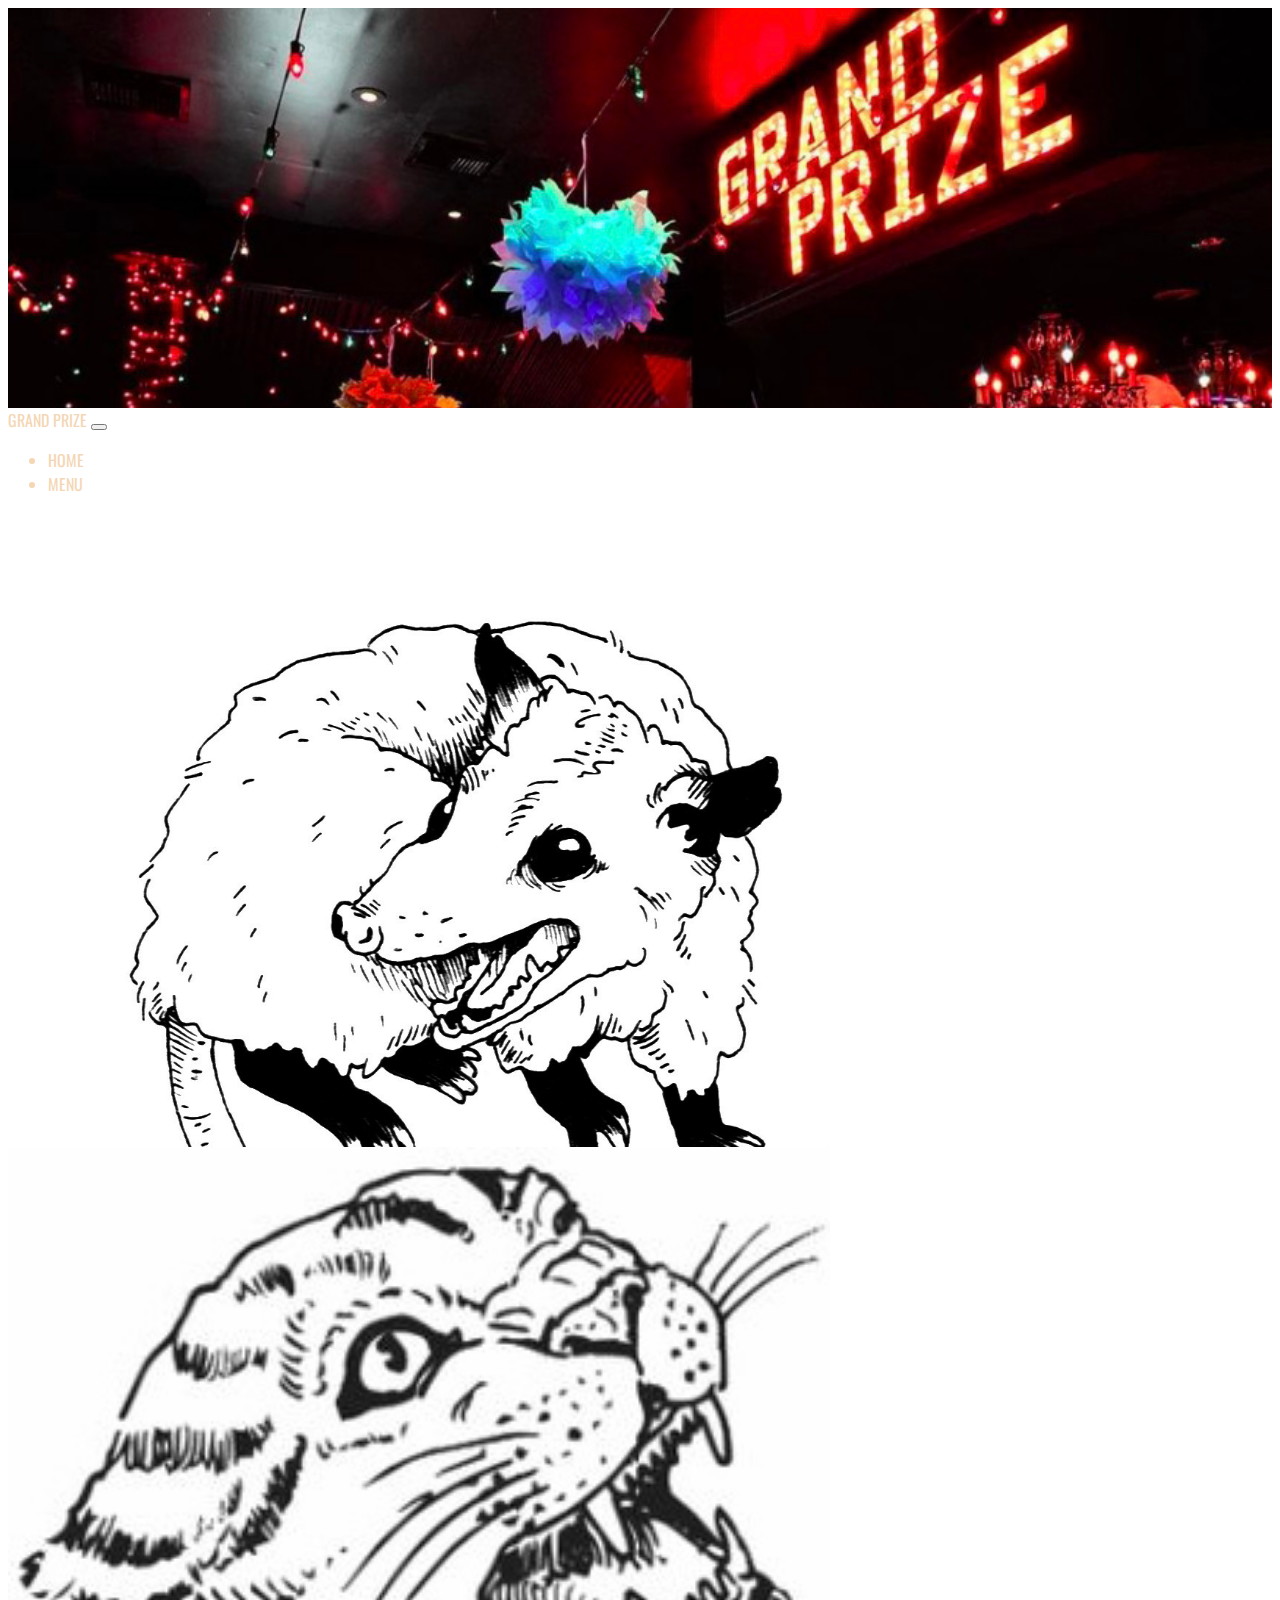
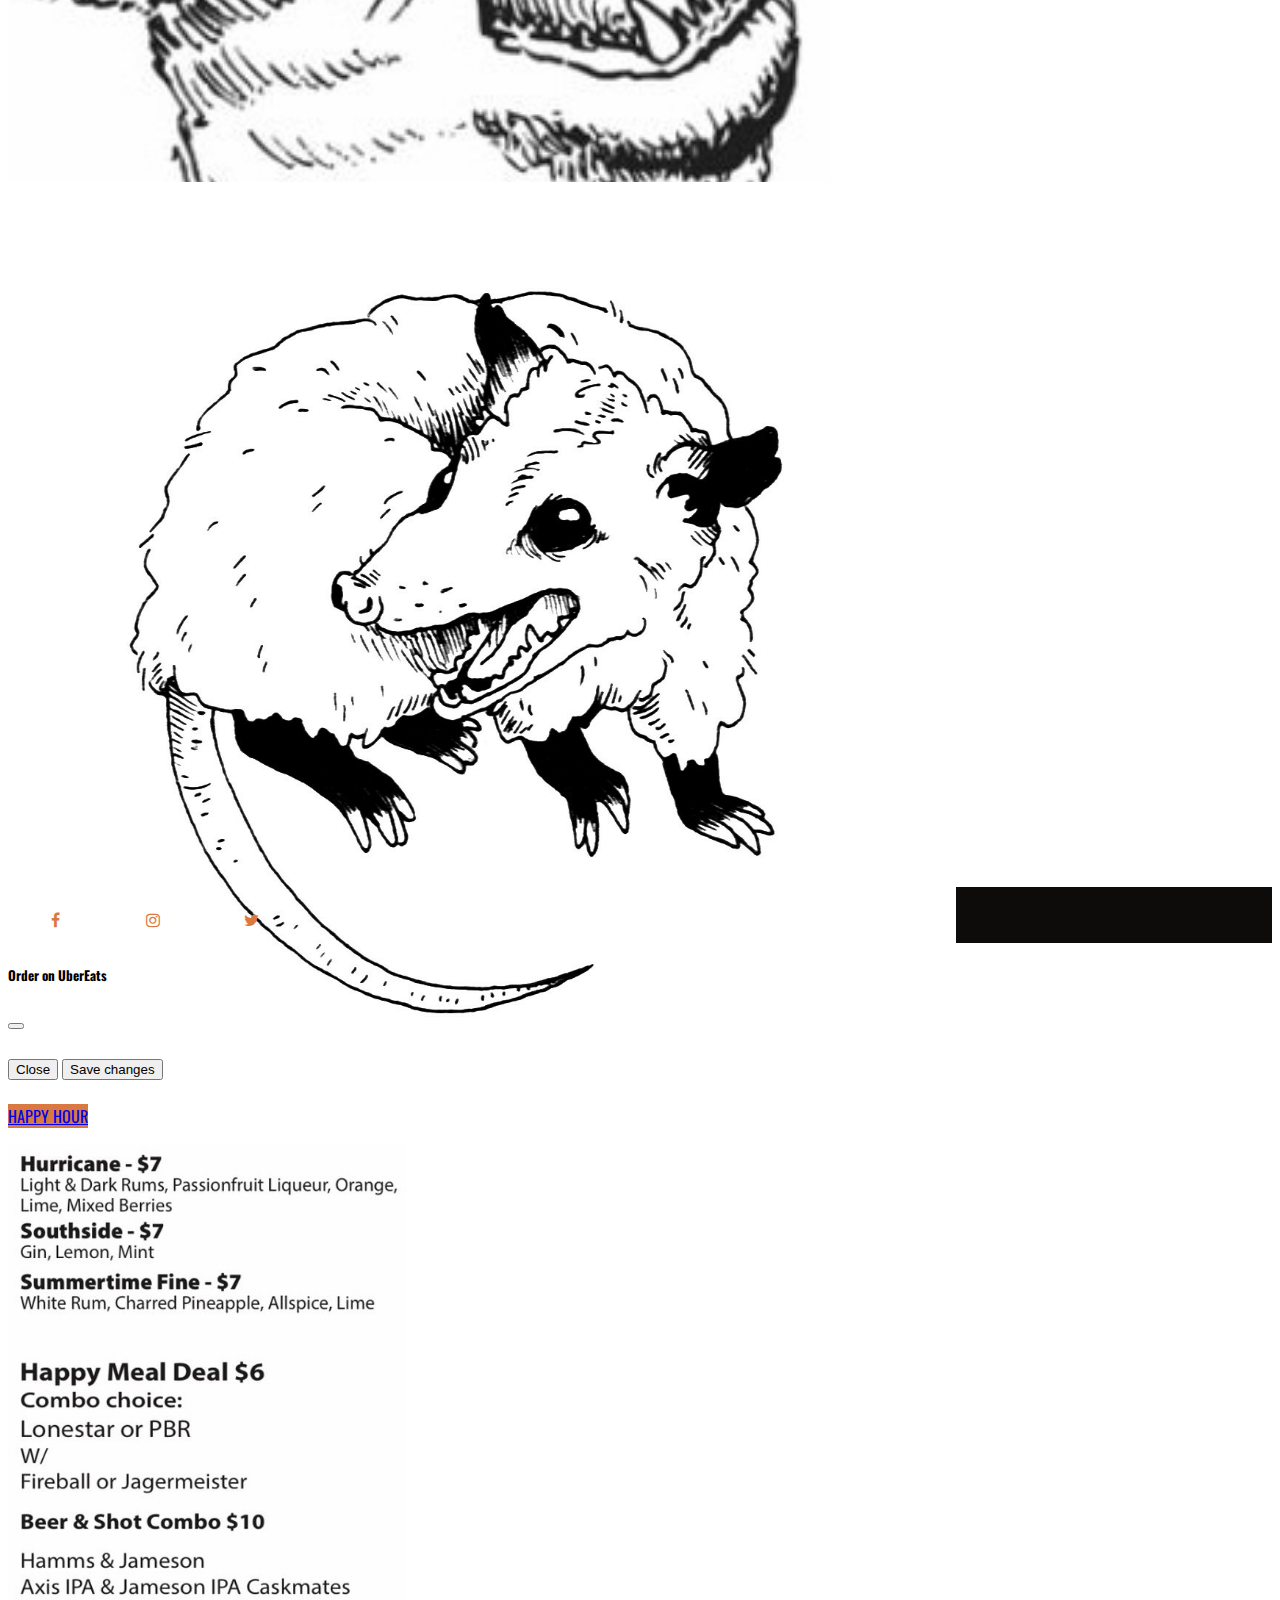
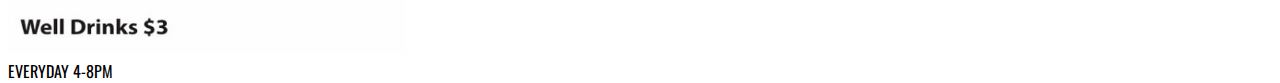
==== menu.html @ 6e91ab2e "first commit" ====
<!DOCTYPE html>
<html lang="en">
<head>
    <meta charset="UTF-8">
    <meta http-equiv="X-UA-Compatible" content="IE=edge">
    <meta name="viewport" content="width=device-width, initial-scale=1.0">
    <title>Grand Prize</title>
    <link href="https://cdn.jsdelivr.net/npm/bootstrap@5.1.1/dist/css/bootstrap.min.css" rel="stylesheet" integrity="sha384-F3w7mX95PdgyTmZZMECAngseQB83DfGTowi0iMjiWaeVhAn4FJkqJByhZMI3AhiU" crossorigin="anonymous">
    <script src="https://cdn.jsdelivr.net/npm/bootstrap@5.1.1/dist/js/bootstrap.bundle.min.js" integrity="sha384-/bQdsTh/da6pkI1MST/rWKFNjaCP5gBSY4sEBT38Q/9RBh9AH40zEOg7Hlq2THRZ" crossorigin="anonymous"></script>
    <link rel="stylesheet" href="css/header.css">
    <link rel="stylesheet" href="css/global.css">
    <link rel="stylesheet" href="css/footer.css">
    <link rel="preconnect" href="https://fonts.googleapis.com">
    <link rel="preconnect" href="https://fonts.gstatic.com" crossorigin>
    <link href="https://fonts.googleapis.com/css2?family=Oswald:wght@400;500&display=swap" rel="stylesheet">
    <link rel="stylesheet" href="https://cdnjs.cloudflare.com/ajax/libs/font-awesome/4.7.0/css/font-awesome.min.css">
</head>
<body>
    
    <div class="container-fluid p-0">

        <header class="header position-relative">

            <div id="opacityLayer" class="position-absolute top-0 w-100 h-100 bg-black z20 opacity"></div>


        </header>

        <nav class="navbar navbar-expand-lg bg-black text-accent sticky-top">
            <div class="container-fluid">
                <i class="fas fa-skull-crossbones"></i>
                <a class="navbar-brand ms-2" href="index.html">GRAND PRIZE</a>
                <button class="navbar-toggler" type="button" data-bs-toggle="collapse" data-bs-target="#navbarNav" aria-controls="navbarNav" aria-expanded="false" aria-label="Toggle navigation">
                <span class="navbar-toggler-icon"></span>
                </button>
                <div class="collapse navbar-collapse" id="navbarNav">
                    <ul class="navbar-nav ms-auto">
                        <li class="nav-item">
                            <a class="nav-link active" aria-current="page" href="index.html">HOME</a>
                        </li>
                        <li class="nav-item">
                            <a class="nav-link" href="menu.html">MENU</a>
                        </li>
                    </ul>
                </div>
            </div>
        </nav>
        <main>

            <div class="row ps-light mt-3 mt-md-0">

                <div class="col-md-4 d-flex align-items-center justify-content-end flex-column" style="height: 635PX;">
                    <img src="images/opossum.jpeg" width="75%" alt="">
                    <p>
                        <a class="btn bg-orange text-darkgray" data-bs-toggle="collapse" href="#multiCollapseExample1" role="button" aria-expanded="false" aria-controls="multiCollapseExample1">COCKTAILS</a>
                    </p>
                    <div class="row">
                        <div class="col">
                            <div class="collapse multi-collapse" id="multiCollapseExample1">
                                <div class="card card-body">
                                    <img src="images/cocktail.jpeg" alt="" style="height:540px">
                                </div>
                            </div>
                        </div>
                    </div>
                    <div class="container" style="height:24px;"></div>
                </div>

                <div class="col-md-4 d-flex align-items-center justify-content-end flex-column" style="height: 635PX;">
                    <img src="images/cat.jpeg" width="65%" alt="" class="justify-self-center">
                    <p>
                        <a class="btn bg-orange text-darkgray" data-bs-toggle="collapse" href="#multiCollapseExample2" role="button" aria-expanded="false" aria-controls="multiCollapseExample2">BEER</a>
                    </p>
                    <div class="row">
                        <div class="col">
                            <div class="collapse multi-collapse" id="multiCollapseExample2">
                                <div class="card card-body">
                                    <img src="images/beer.jpeg" alt="" style="height:540px">
                                </div>
                            </div>
                        </div>
                    </div>
                    <div class="container" style="height:24px;"> </div>
                </div>
                <div class="col-md-4 d-flex align-items-center justify-content-end flex-column" style="height: 635PX;">
                    <img src="images/opossum.jpeg" width="75%" alt="">
                    <p>
                        <a class="btn bg-orange text-darkgray" data-bs-toggle="collapse" href="#multiCollapseExample3" role="button" aria-expanded="false" aria-controls="multiCollapseExample3">HAPPY HOUR</a>
                    </p>
                    <div class="row">
                        <div class="col">
                            <div class="collapse multi-collapse" id="multiCollapseExample3">
                                <div class="card card-body">
                                    <img src="images/happy.jpeg" alt="" style="height:510px">
                                </div>
                            </div>
                        </div>
                    </div>
                      <DIV>
                          EVERYDAY 4-8PM
                      </DIV>
                </div>
            </div>


            <!-- <div class="parallax"></div>

            <div class="ps-gray p-5">
                <div class="display-2 text-center mb-5">
                    Houston Chronicle Review
                </div>

                <div class="lead mt-5">
                    <p class="my-5">But one cool, collected bite into this banh uot thit nuong, as the rolls are called in
                    Vietnamese, and I allowed an unaccustomed thought to form: Maybe Huynh was
                    the Houston Vietnamese restaurant I had been waiting for all these years.
                    A few more bites and I was sure of it.
                    The delicate satin of the noodle wrapper, the subtle crustiness of the savorysweet grilled pork, the crunch and spring of frilled leaf lettuce, the zing of fresh
                    mint and cilantro all conspired to astonish. “This is one of the best things I’ve
                    eaten in ages,” I murmured to my lunch companion. “It’s perfect.” <a class="text-accent" href="http://huynhrestauranthouston.com/uploads/2822/Huynh_Authentic_Vietnamese_Cuisine.pdf" target="_blank">Continue Reading</a> </p>
                    <footer class="blockquote-footer">ALISON COOK
                    <cite title="Source Title">Houston Chronicle </cite>
                    </footer>
                  </div>
            </div>

            <div class="ps-light"></div>
            <div class="ps-gray"></div>

            <div class="ps-light"></div>
            <div class="ps-gray"></div>

            <div class="ps-light"></div>



            <div class="ps-gray row">
                <div class="col-12 m-0 p-0">
                    <iframe src="https://www.google.com/maps/embed?pb=!1m18!1m12!1m3!1d3463.897943307966!2d-95.35774428489177!3d29.751666681989832!2m3!1f0!2f0!3f0!3m2!1i1024!2i768!4f13.1!3m3!1m2!1s0x8640bf21c84a1981%3A0x9c741885c49e668f!2sHuynh%20Restaurant!5e0!3m2!1sen!2sus!4v1619277933790!5m2!1sen!2sus" width="100%" height="550" style="border:0;" allowfullscreen="" loading="lazy"></iframe>
                </div>

            </div> -->

        <div style="height: 70px;"></div>
        </main>
        <footer class="footer fixed-bottom d-flex justify-content-center align-items-center">
            <a href="https://www.facebook.com/grandprizebar/" class="fa fa-facebook" target="_blank"></a>
            <a href="https://www.instagram.com/grandprizebar/?hl=en" class="fa fa-instagram" target="_blank"></a>  
            <a href="https://twitter.com/grandprizebar?lang=en" class="fa fa-twitter" target="_blank"></a>  
        </footer>



    <script src="https://kit.fontawesome.com/b5568deb13.js" crossorigin="anonymous"></script>
    <div class="modal fade" id="exampleModal" tabindex="-1" aria-labelledby="exampleModalLabel" aria-hidden="true">
        <div class="modal-dialog">
          <div class="modal-content">
            <div class="modal-header">
              <h5 class="modal-title" id="exampleModalLabel">Order on UberEats</h5>
              <button type="button" class="btn-close" data-bs-dismiss="modal" aria-label="Close"></button>
            </div>
            <div class="modal-body">
                <img src="images/banner.jpeg" alt="">
            </div>
            <div class="modal-footer">
              <button type="button" class="btn btn-secondary" data-bs-dismiss="modal">Close</button>
              <button type="button" class="btn btn-warning">Save changes</button>
            </div>
          </div>
        </div>
      </div>
</body>
</html>
---- css/header.css ----
/* brown #D9863D
light brown almost pink #F2D2B6
orange brown#D97941
darkred #732002
darkred/brown #400D01 */
/* Define Header class rules */
body{
    height: 100vh;
}
/* .header{
    width: 100%;
    height: 400px;
    overflow: hidden;
    background-color: pink;
} */
.header{
    background-image: url("../images/gp.jpeg");
    height: 400px;
    background-attachment: fixed;
    background-position: top;
    background-repeat: no-repeat;
    background-size: cover;
}

/* positioning values */



/* z-index */

.z10{
    z-index: 10;
}
.z15{
    z-index: 15;
}
.z20{
    z-index: 20;
}
.z25{
    z-index: 25;
}


/* opacity */

.opacity{
    opacity: .7;
}
---- css/global.css ----
/* black #0D0C0A
darkgrey #262520
redbrown #732C02
orange #D97941
white #F4D6B4 */
body{
    font-family: 'Oswald', sans-serif;
}
.text-darkgrey{
    color: #262520;
}
.text-accent{
    color: #F4D6B4;
    text-decoration: none;
}
.text-accent a{
    color: #F4D6B4;
    text-decoration: none;
}
.text-accent a:hover{
    color: #D97941;
    text-decoration: none;
}
.text-white{
    color: #F4D6B4 ;
}
.ps-light{
    background-color: white;

    width: 100%;
}

.ps-gray{
    background-color: #E5E5E5;

    width: 100%;
}
.bg-redbrown{
    background-color: #732C02;
}
.bg-orange{
    background-color:#D97941;
}
.event {
    transition:transform 0.25s ease;
}

.event:hover {
    -webkit-transform:scale(1.5); /* or some other value */
    transform:scale(1.5);
}
---- css/footer.css ----
/* black #0D0C0A
darkgrey #262520
redbrown #732C02
orange #D97941
white #F4D6B4 */

.footer{
    background-color: #0D0C0A;
    height: 56px;
}
.fa {
    padding: 20px;
    font-size: 30px;
    width: 50px;
    text-align: center;
    text-decoration: none;
    margin: 5px 2px;
  }
  
  .fa:hover {
      color: #F4D6B4;
  }
  
  .fa-facebook {
    
    color: #D97941;
  }
  
  .fa-twitter {
    
    color: #D97941;
  }
  
  .fa-google {
    background: #dd4b39;
    color: white;
  }
  
  .fa-linkedin {
    background: #007bb5;
    color: white;
  }
  
  .fa-youtube {
    background: #bb0000;
    color: white;
  }
  
  .fa-instagram {
    
    color: #D97941;
  }
  
  .fa-pinterest {
    background: #cb2027;
    color: white;
  }
  
  .fa-snapchat-ghost {
    background: #fffc00;
    color: white;
    text-shadow: -1px 0 black, 0 1px black, 1px 0 black, 0 -1px black;
  }
  
  .fa-skype {
    background: #00aff0;
    color: white;
  }
  
  .fa-android {
    background: #a4c639;
    color: white;
  }
  
  .fa-dribbble {
    background: #ea4c89;
    color: white;
  }
  
  .fa-vimeo {
    background: #45bbff;
    color: white;
  }
  
  .fa-tumblr {
    background: #2c4762;
    color: white;
  }
  
  .fa-vine {
    background: #00b489;
    color: white;
  }
  
  .fa-foursquare {
    background: #45bbff;
    color: white;
  }
  
  .fa-stumbleupon {
    background: #eb4924;
    color: white;
  }
  
  .fa-flickr {
    background: #f40083;
    color: white;
  }
  
  .fa-yahoo {
    background: #430297;
    color: white;
  }
  
  .fa-soundcloud {
    background: #ff5500;
    color: white;
  }
  
  .fa-reddit {
    background: #ff5700;
    color: white;
  }
  
  .fa-rss {
    background: #ff6600;
    color: white;
  }
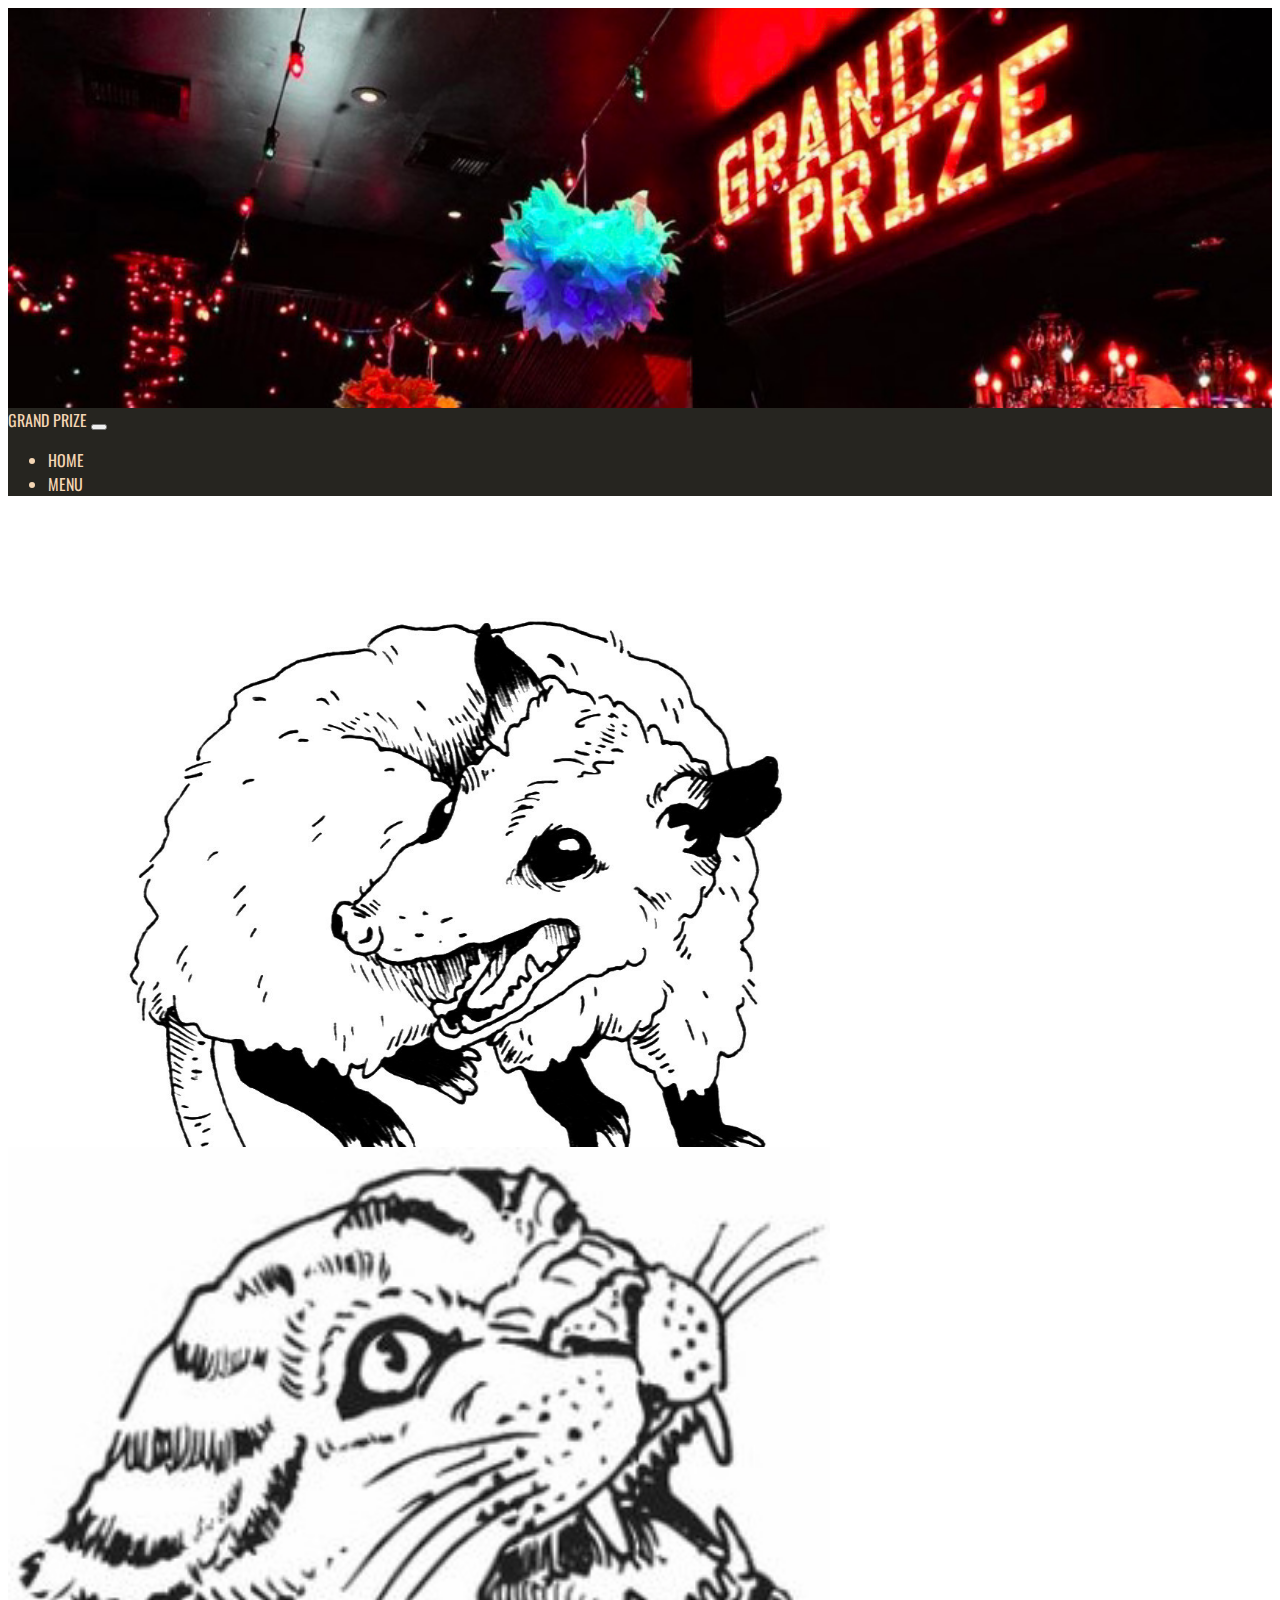
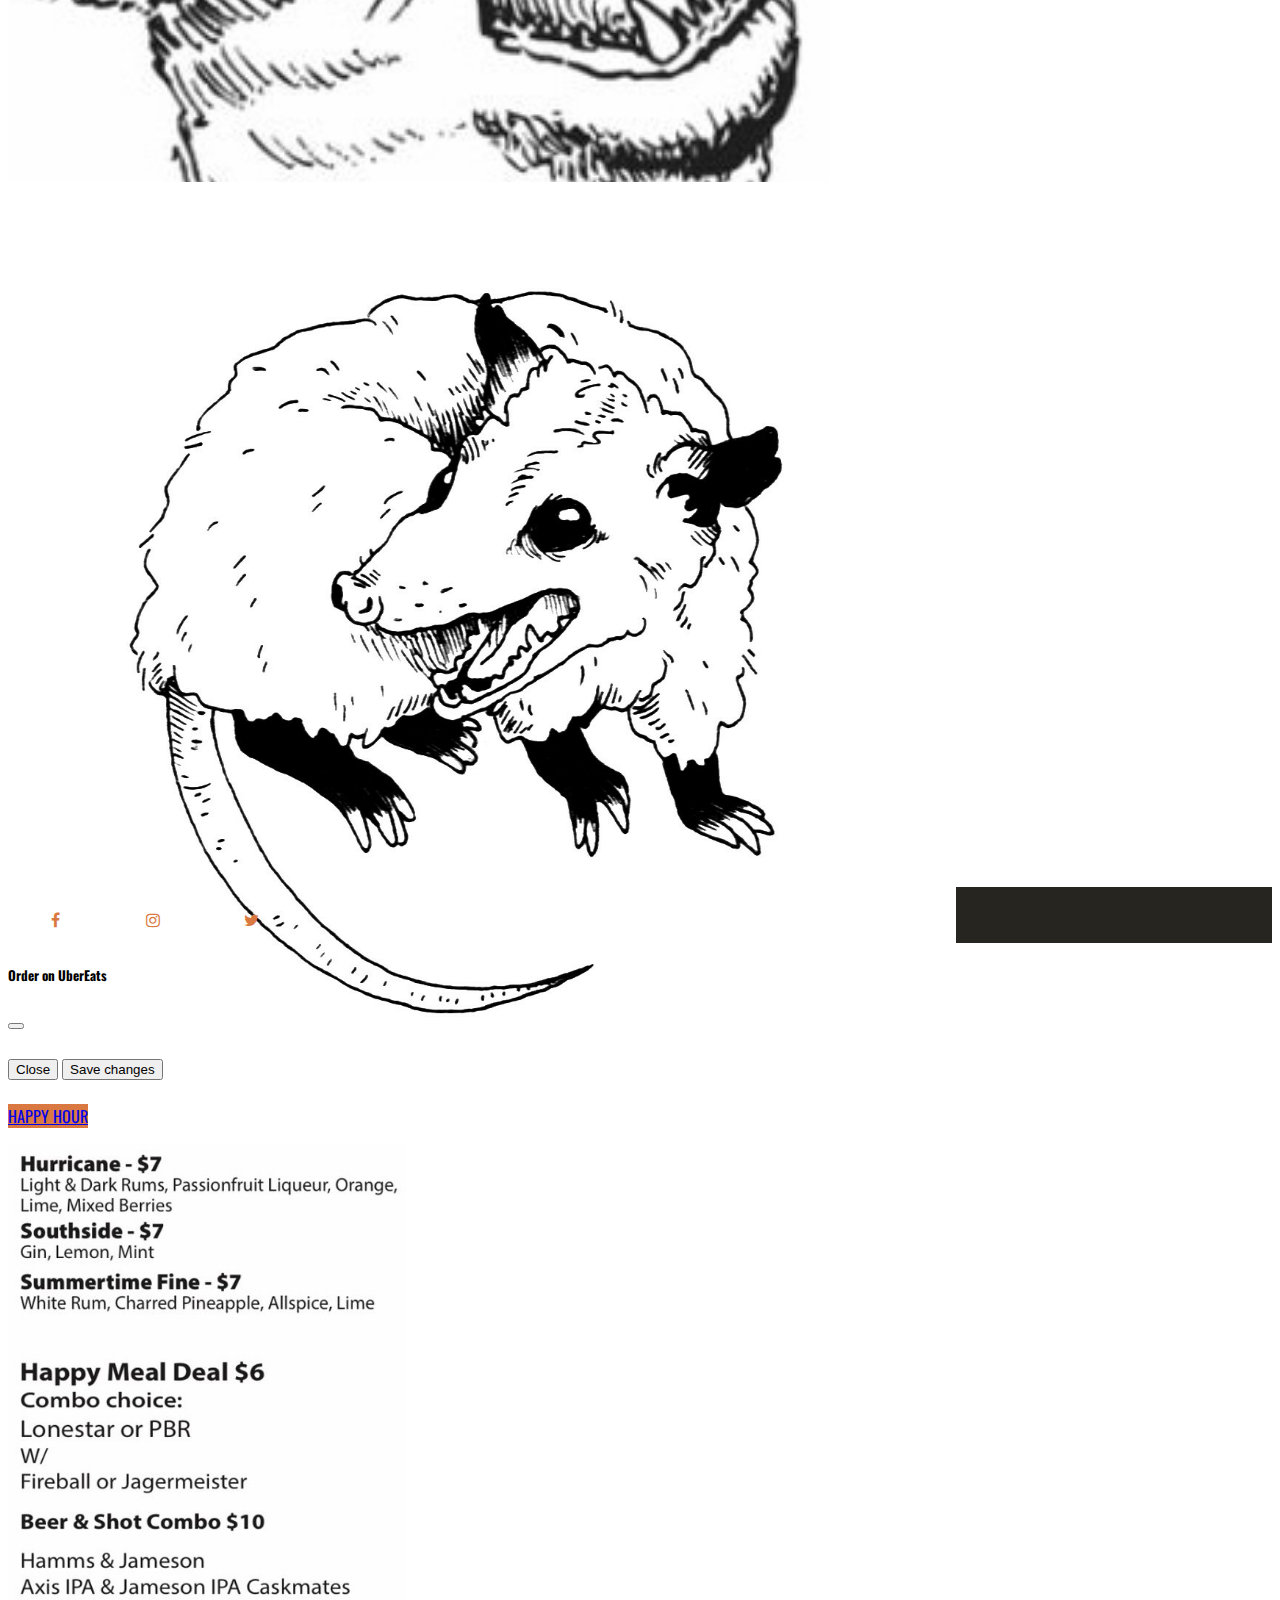
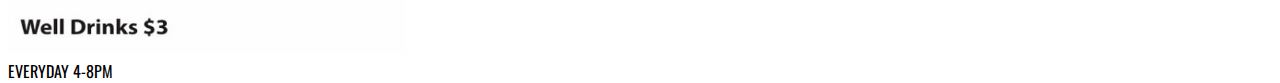
==== commit 7f9bdf75: "changes" ====
--- a/menu.html
+++ b/menu.html
@@ -26,7 +26,7 @@
 
         </header>
 
-        <nav class="navbar navbar-expand-lg bg-black text-accent sticky-top">
+        <nav class="navbar navbar-expand-lg bg-darkgray text-accent sticky-top">
             <div class="container-fluid">
                 <i class="fas fa-skull-crossbones"></i>
                 <a class="navbar-brand ms-2" href="index.html">GRAND PRIZE</a>
@@ -103,43 +103,6 @@
             </div>
 
 
-            <!-- <div class="parallax"></div>
-
-            <div class="ps-gray p-5">
-                <div class="display-2 text-center mb-5">
-                    Houston Chronicle Review
-                </div>
-
-                <div class="lead mt-5">
-                    <p class="my-5">But one cool, collected bite into this banh uot thit nuong, as the rolls are called in
-                    Vietnamese, and I allowed an unaccustomed thought to form: Maybe Huynh was
-                    the Houston Vietnamese restaurant I had been waiting for all these years.
-                    A few more bites and I was sure of it.
-                    The delicate satin of the noodle wrapper, the subtle crustiness of the savorysweet grilled pork, the crunch and spring of frilled leaf lettuce, the zing of fresh
-                    mint and cilantro all conspired to astonish. “This is one of the best things I’ve
-                    eaten in ages,” I murmured to my lunch companion. “It’s perfect.” <a class="text-accent" href="http://huynhrestauranthouston.com/uploads/2822/Huynh_Authentic_Vietnamese_Cuisine.pdf" target="_blank">Continue Reading</a> </p>
-                    <footer class="blockquote-footer">ALISON COOK
-                    <cite title="Source Title">Houston Chronicle </cite>
-                    </footer>
-                  </div>
-            </div>
-
-            <div class="ps-light"></div>
-            <div class="ps-gray"></div>
-
-            <div class="ps-light"></div>
-            <div class="ps-gray"></div>
-
-            <div class="ps-light"></div>
-
-
-
-            <div class="ps-gray row">
-                <div class="col-12 m-0 p-0">
-                    <iframe src="https://www.google.com/maps/embed?pb=!1m18!1m12!1m3!1d3463.897943307966!2d-95.35774428489177!3d29.751666681989832!2m3!1f0!2f0!3f0!3m2!1i1024!2i768!4f13.1!3m3!1m2!1s0x8640bf21c84a1981%3A0x9c741885c49e668f!2sHuynh%20Restaurant!5e0!3m2!1sen!2sus!4v1619277933790!5m2!1sen!2sus" width="100%" height="550" style="border:0;" allowfullscreen="" loading="lazy"></iframe>
-                </div>
-
-            </div> -->
 
         <div style="height: 70px;"></div>
         </main>
--- a/css/global.css
+++ b/css/global.css
@@ -31,7 +31,7 @@
 }
 
 .ps-gray{
-    background-color: #E5E5E5;
+    background-color: #262520;
 
     width: 100%;
 }
@@ -48,4 +48,15 @@
 .event:hover {
     -webkit-transform:scale(1.5); /* or some other value */
     transform:scale(1.5);
+}
+.bg-darkgray{
+    background: #262520;
+}
+.text-darkgrey a{
+    color: #262520;
+    text-decoration: none;
+}
+.text-darkgrey a:hover{
+    color: #262520;
+    text-decoration: none;
 }--- a/css/footer.css
+++ b/css/footer.css
@@ -5,7 +5,7 @@
 white #F4D6B4 */
 
 .footer{
-    background-color: #0D0C0A;
+    background-color: #262520;
     height: 56px;
 }
 .fa {
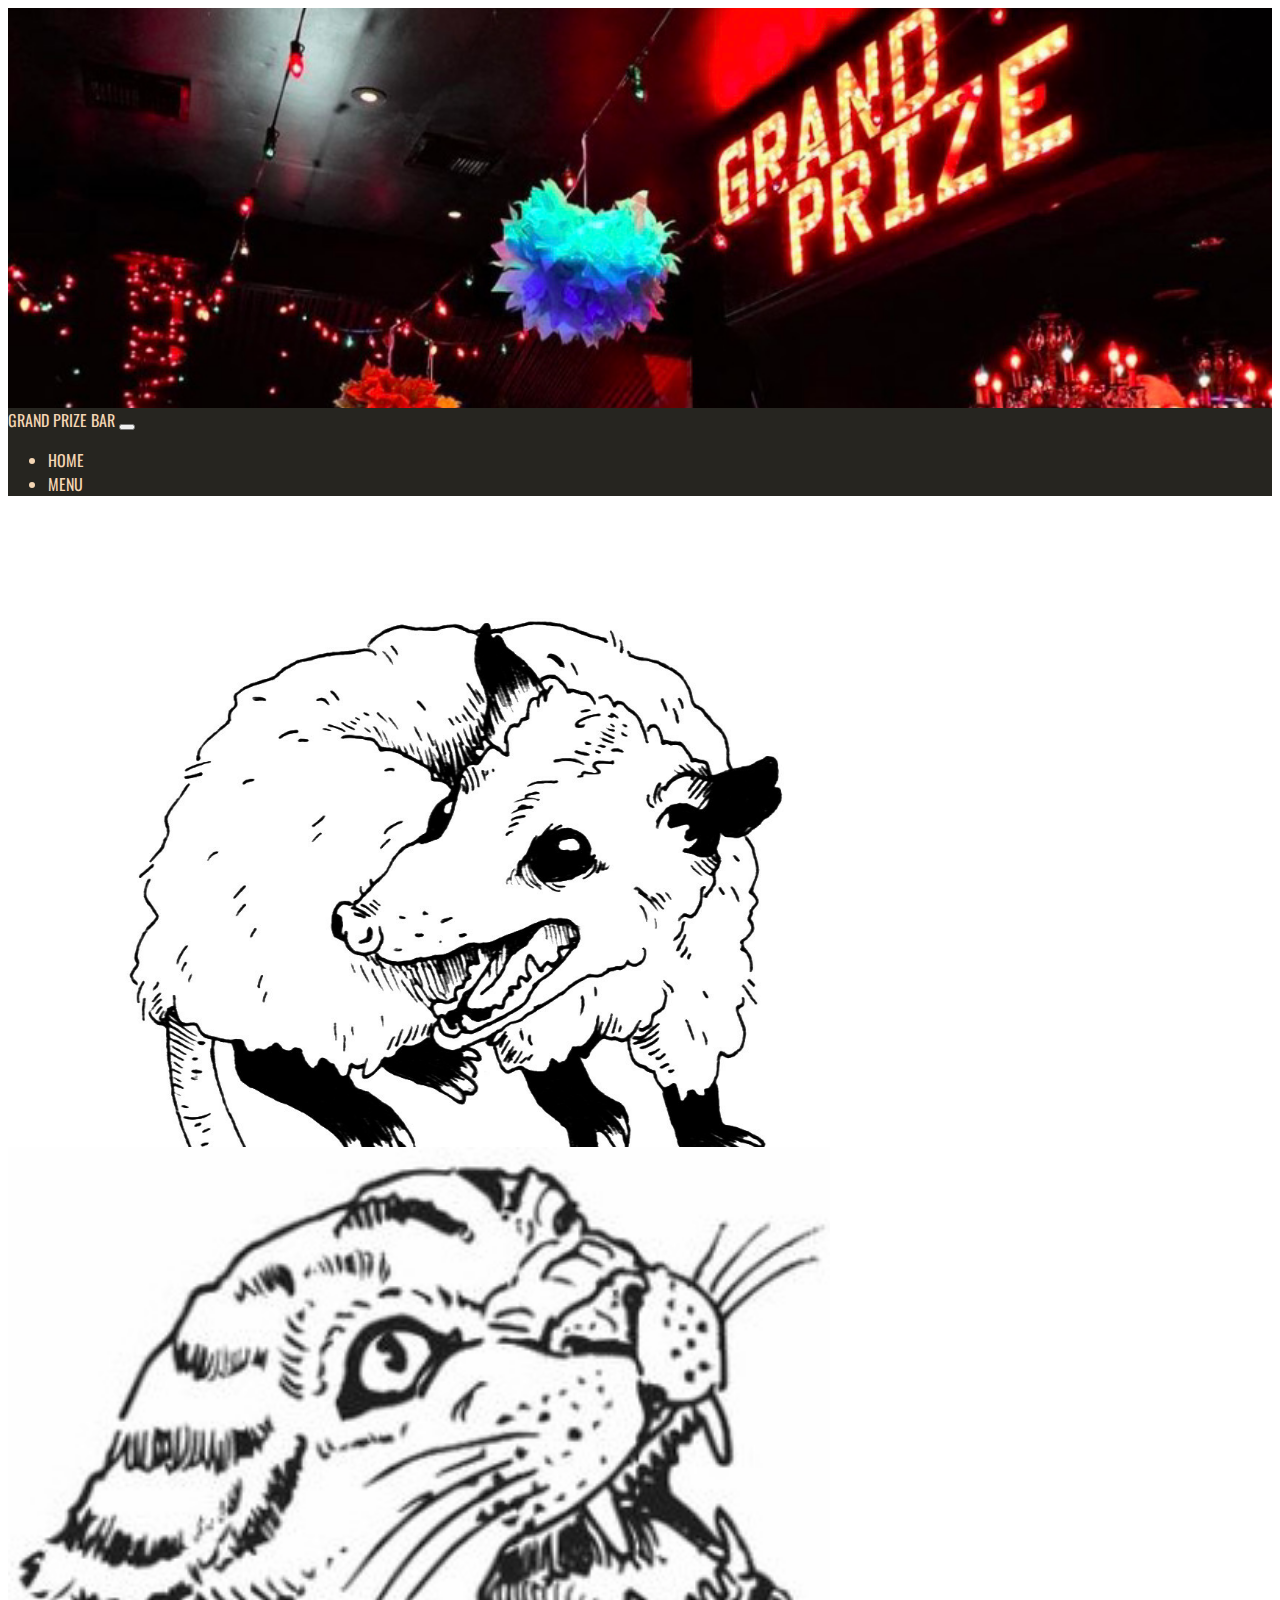
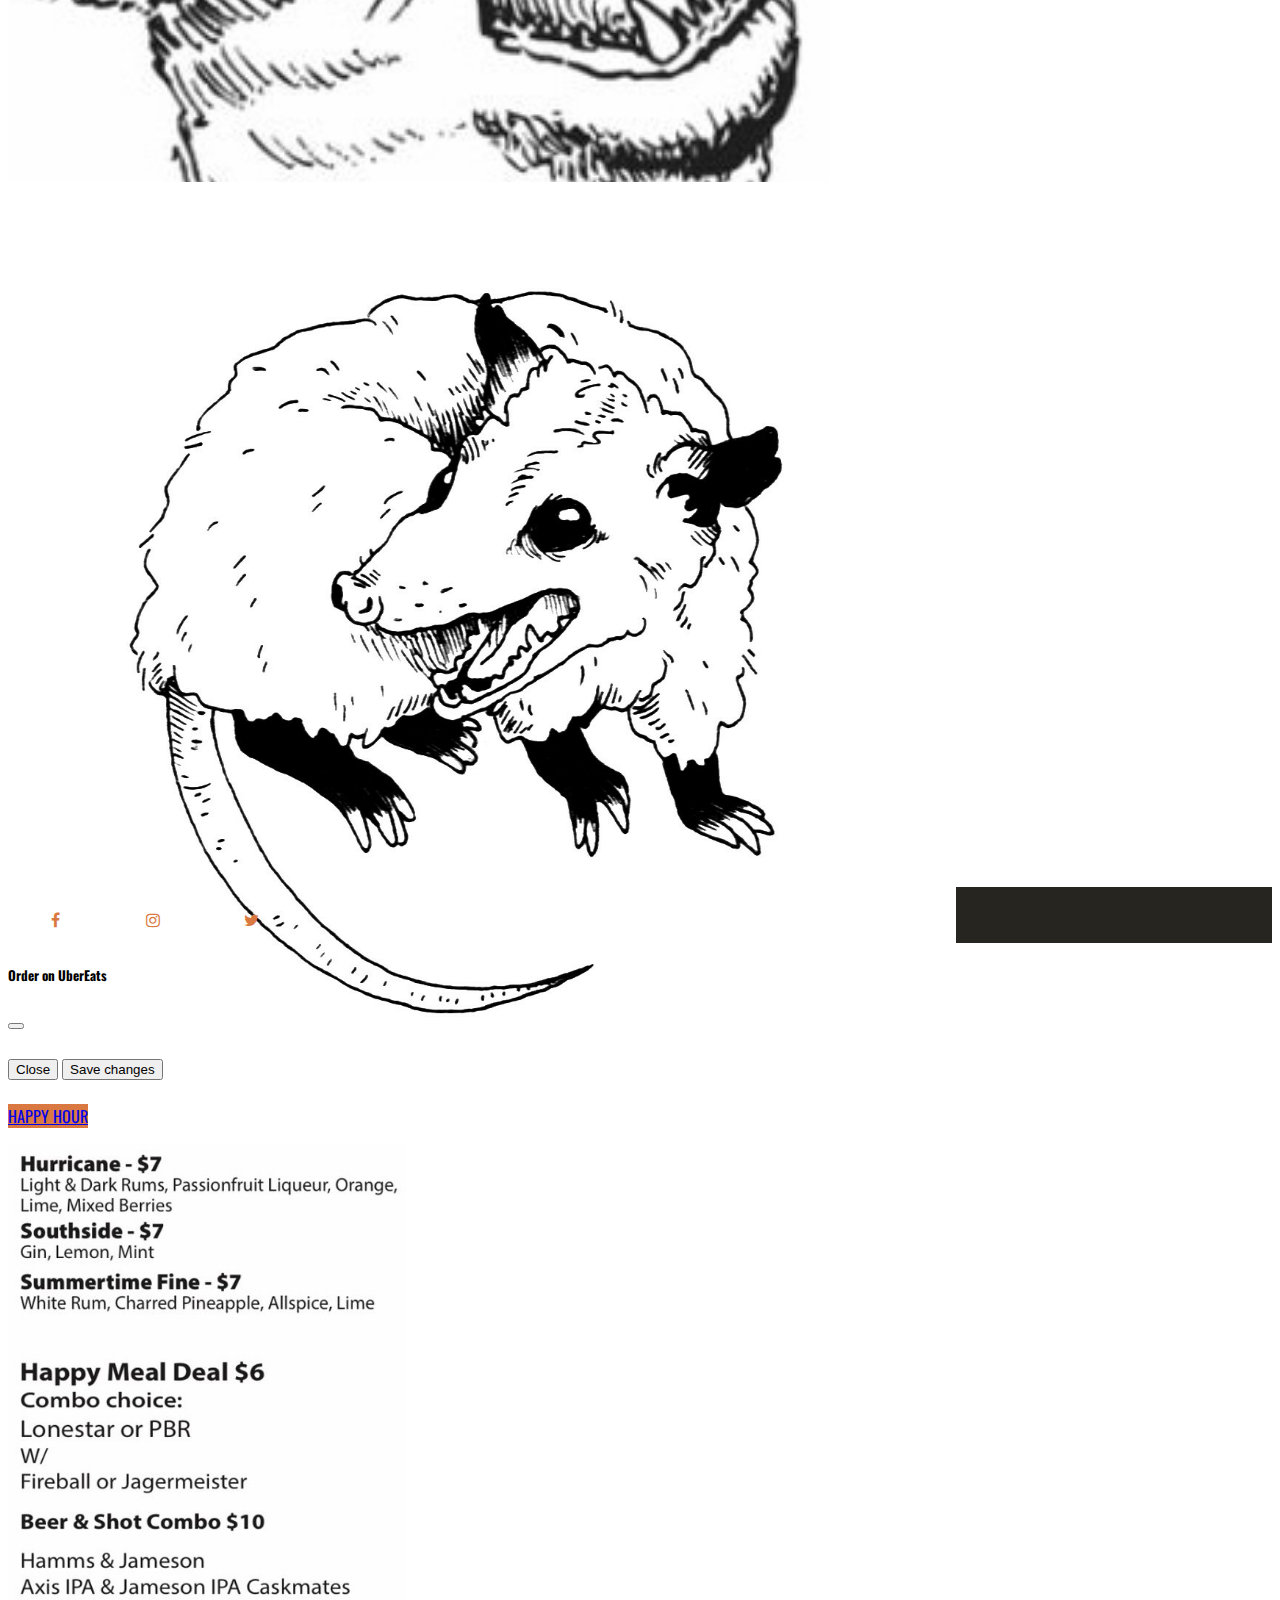
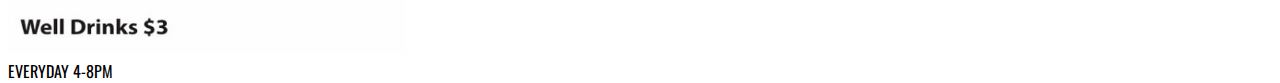
==== commit cc26e8af: "changes#2" ====
--- a/menu.html
+++ b/menu.html
@@ -29,7 +29,7 @@
         <nav class="navbar navbar-expand-lg bg-darkgray text-accent sticky-top">
             <div class="container-fluid">
                 <i class="fas fa-skull-crossbones"></i>
-                <a class="navbar-brand ms-2" href="index.html">GRAND PRIZE</a>
+                <a class="navbar-brand ms-2" href="index.html">GRAND PRIZE BAR</a>
                 <button class="navbar-toggler" type="button" data-bs-toggle="collapse" data-bs-target="#navbarNav" aria-controls="navbarNav" aria-expanded="false" aria-label="Toggle navigation">
                 <span class="navbar-toggler-icon"></span>
                 </button>
--- a/css/global.css
+++ b/css/global.css
@@ -6,9 +6,7 @@
 body{
     font-family: 'Oswald', sans-serif;
 }
-.text-darkgrey{
-    color: #262520;
-}
+
 .text-accent{
     color: #F4D6B4;
     text-decoration: none;
@@ -52,11 +50,17 @@
 .bg-darkgray{
     background: #262520;
 }
+.text-darkgrey{
+    color: #262520;
+}
 .text-darkgrey a{
     color: #262520;
     text-decoration: none;
 }
 .text-darkgrey a:hover{
-    color: #262520;
+    color: #D97941;
     text-decoration: none;
+}
+.bg-accent{
+    background-color: #F4D6B4;
 }